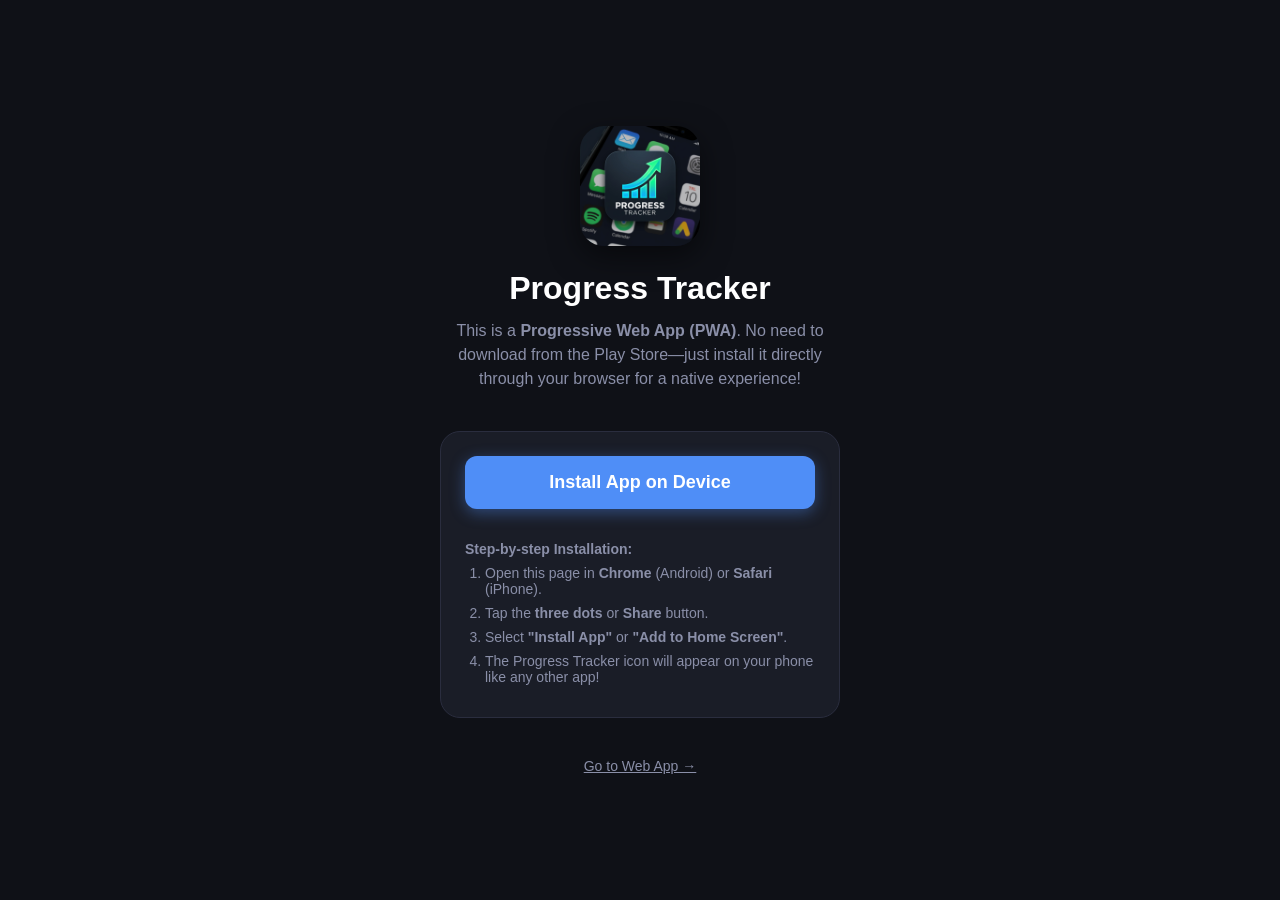
==== install.html @ 75720ce4 "Initial commit" ====
<!DOCTYPE html>
<html lang="en">
<head>
  <meta charset="UTF-8">
  <meta name="viewport" content="width=device-width, initial-scale=1.0">
  <title>Progress Tracker - Official Download</title>
  <link rel="stylesheet" href="css/main.css">
  <style>
    body {
      background: #0F1117;
      color: #fff;
      display: flex;
      flex-direction: column;
      align-items: center;
      justify-content: center;
      min-height: 100vh;
      margin: 0;
      padding: 20px;
      text-align: center;
      overflow-y: auto;
    }
    .hero-logo {
      width: 120px;
      height: 120px;
      border-radius: 24px;
      margin-bottom: 24px;
      box-shadow: 0 10px 30px rgba(0,0,0,0.5);
    }
    .hero-title {
      font-size: 32px;
      font-weight: 800;
      margin-bottom: 12px;
    }
    .hero-tagline {
      font-size: 16px;
      color: #8A8FA8;
      max-width: 400px;
      margin-bottom: 40px;
      line-height: 1.5;
    }
    .dl-card {
      background: #1A1D27;
      border: 1px solid #2A2D3E;
      border-radius: 20px;
      padding: 24px;
      width: 100%;
      max-width: 400px;
      margin-bottom: 20px;
    }
    .btn-dl {
      background: #4F8EF7;
      color: #fff;
      padding: 16px 32px;
      border-radius: 12px;
      font-size: 18px;
      font-weight: 700;
      text-decoration: none;
      display: inline-block;
      width: 100%;
      margin-bottom: 16px;
      box-shadow: 0 4px 15px rgba(79, 142, 247, 0.4);
    }
    .instruction {
      font-size: 14px;
      color: #8A8FA8;
      text-align: left;
      margin-top: 16px;
    }
    .instruction ol {
      padding-left: 20px;
      margin-top: 8px;
    }
    .instruction li {
      margin-bottom: 8px;
    }
    .back-btn {
      color: #8A8FA8;
      font-size: 14px;
      margin-top: 20px;
      text-decoration: underline;
    }
  </style>
</head>
<body class="dark-mode">
  <img src="icons/logo.png" alt="Logo" class="hero-logo">
  <h1 class="hero-title">Progress Tracker</h1>
  <p class="hero-tagline">This is a <strong>Progressive Web App (PWA)</strong>. No need to download from the Play Store—just install it directly through your browser for a native experience!</p>

  <div class="dl-card">
    <button class="btn-dl" id="install-trigger" style="border:none;cursor:pointer">Install App on Device</button>
    <div id="fallback-msg" style="margin-top:12px;font-size:13px;color:var(--accent);display:none">
      If the button above doesn't work, follow the steps below:
    </div>
    <div class="instruction">
      <p><strong>Step-by-step Installation:</strong></p>
      <ol>
        <li>Open this page in <strong>Chrome</strong> (Android) or <strong>Safari</strong> (iPhone).</li>
        <li>Tap the <strong>three dots</strong> or <strong>Share</strong> button.</li>
        <li>Select <strong>"Install App"</strong> or <strong>"Add to Home Screen"</strong>.</li>
        <li>The Progress Tracker icon will appear on your phone like any other app!</li>
      </ol>
    </div>
  </div>

  <a href="index.html" class="back-btn">Go to Web App →</a>

  <script>
    let deferredPrompt;
    const btn = document.getElementById('install-trigger');
    const fallback = document.getElementById('fallback-msg');

    window.addEventListener('beforeinstallprompt', (e) => {
      e.preventDefault();
      deferredPrompt = e;
      btn.innerText = "Install App Now";
      btn.addEventListener('click', async (e) => {
        e.preventDefault();
        deferredPrompt.prompt();
        const { outcome } = await deferredPrompt.userChoice;
        deferredPrompt = null;
      });
    });

    // If prompt doesn't show up in 2 seconds, show fallback
    setTimeout(() => {
      if (!deferredPrompt) {
        fallback.style.display = 'block';
      }
    }, 2000);

    btn.addEventListener('click', () => {
      if (!deferredPrompt) {
        alert("Your browser is not ready for direct installation. Please use the 'Add to Home Screen' option in your browser menu.");
      }
    });
  </script>
</body>
</html>
---- css/main.css ----
/* ===== CSS VARIABLES - MIDNIGHT PREMIUM ===== */
:root {
  --bg: #0F1117;
  --card: #1A1D27;
  --card-alt: #22263A;
  --card-hover: #252940;
  --primary: #4F8EF7;
  --accent: #F5A623;
  --success: #34C97D;
  --danger: #F75A5A;
  --warning: #FF8C42;
  
  --text: #FFFFFF;
  --text-sub: #8A8FA8;
  --text-muted: #4A4F68;
  
  --border: #2A2D3E;
  --border-active: #4F8EF7;
  
  --grid-empty: #1E2233;
  --grid-l1: #1A4A2E;
  --grid-l2: #25703F;
  --grid-l3: #2EA84E;
  --grid-l4: #34C97D;
  
  --cat-core: #5C7CFA;
  --cat-wellness: #37B24D;
  --cat-learning: #7048E8;
  --cat-prod: #F08C00;
  
  --mood-1: #E03131;
  --mood-2: #F08C00;
  --mood-3: #FCC419;
  --mood-4: #37B24D;
  --mood-5: #5C7CFA;
}

/* ===== RESET & BASE ===== */
*, *::before, *::after { box-sizing: border-box; margin: 0; padding: 0; }
html, body {
  height: 100%;
  overflow: hidden;
  font-family: 'Inter', 'Roboto', sans-serif;
  background: var(--bg);
  color: var(--text);
}
button { background: none; border: none; cursor: pointer; font-family: inherit; color: inherit; }
input, textarea { font-family: inherit; }
svg { display: block; }
a { text-decoration: none; color: inherit; }

/* ===== LAYOUT & RESPONSIVE PWA ===== */
#app-wrapper {
  display: flex; justify-content: center; align-items: stretch; height: 100vh;
  background: var(--bg);
}
#app {
  position: relative; width: 100%; max-width: 480px; height: 100vh;
  background: var(--bg); overflow: hidden; display: flex; flex-direction: column;
}

/* Desktop styles */
.desktop-only { display: none; }
@media (min-width: 768px) {
  #app { max-width: 640px; }
}
@media (min-width: 1200px) {
  .desktop-only { display: flex; flex-direction: column; }
  #desktop-sidebar { width: 220px; background: var(--card); border-right: 1px solid var(--border); padding: 20px; }
  #app { max-width: 720px; border-left: 1px solid var(--border); border-right: 1px solid var(--border); }
  #bottom-nav { display: none; }
  #desktop-right-panel { width: 300px; padding: 20px; }
}

/* ===== SCREENS ===== */
.screen {
  position: absolute; inset: 0; bottom: 64px; /* bottom nav height */
  overflow-y: auto; overflow-x: hidden; background: var(--bg);
  transform: translateX(100%); opacity: 0;
  transition: transform 0.25s ease, opacity 0.25s ease;
  pointer-events: none; padding-bottom: 80px; /* space for FAB */
}
@media (min-width: 1200px) { .screen { bottom: 0; } }

.screen.active { transform: translateX(0); opacity: 1; pointer-events: all; }
.push-screen { z-index: 50; bottom: 0; }
.push-screen.active { transform: translateX(0); }

/* ===== TOP BAR ===== */
.top-bar {
  display: flex; align-items: center; justify-content: space-between;
  padding: 0 16px; height: 56px; background: var(--bg);
  position: sticky; top: 0; z-index: 10;
}
.top-bar-title { font-size: 22px; font-weight: 700; color: var(--text); }
.top-bar-title.small { font-size: 16px; }

/* ===== CARDS ===== */
.card {
  background: var(--card); border-radius: 14px;
  border: 1px solid var(--border); padding: 16px;
  margin: 0 16px 10px;
}
.card-hover:active { background: var(--card-hover); }

/* ===== BOTTOM NAV ===== */
#bottom-nav {
  position: absolute; bottom: 0; left: 0; right: 0;
  height: 64px; background: var(--card);
  border-top: 1px solid var(--border);
  display: flex; align-items: stretch; z-index: 20;
}
.nav-tab {
  flex: 1; display: flex; flex-direction: column; align-items: center; justify-content: center; gap: 4px;
  color: var(--text-muted); transition: color 0.2s; position: relative;
}
.nav-tab.active { color: var(--accent); }
.nav-icon { width: 24px; height: 24px; }
.nav-label { font-size: 10px; font-weight: 500; }
.nav-indicator {
  position: absolute; top: 0; width: 32px; height: 2px;
  background: transparent; transition: background 0.2s;
}
.nav-tab.active .nav-indicator { background: var(--accent); }

/* ===== FAB ===== */
#fab {
  position: absolute; right: 16px; bottom: 80px; z-index: 25;
  width: 56px; height: 56px; border-radius: 28px;
  background: var(--primary); color: #fff;
  box-shadow: 0 4px 20px rgba(79, 142, 247, 0.4);
  display: flex; align-items: center; justify-content: center;
  transition: transform 0.2s;
}
@media (min-width: 1200px) { #fab { bottom: 20px; } }
#fab:active { transform: scale(0.93); }
#fab svg { width: 24px; height: 24px; }

/* ===== TYPOGRAPHY ===== */
h1, h2, h3 { color: var(--text); }
.text-sub { font-size: 11px; color: var(--text-sub); }
.text-muted { font-size: 10px; color: var(--text-muted); }
.text-primary { color: var(--primary); }
.text-accent { color: var(--accent); }
.text-success { color: var(--success); }

.card { transition: transform 0.2s cubic-bezier(0.4,0,0.2,1), background 0.2s; }
.card:active { transform: scale(0.98); }

/* ===== HOME SCREEN SPECIFICS ===== */
.mood-buttons { display: flex; gap: 8px; justify-content: center; margin-top: 12px; }
.mood-btn { display: flex; flex-direction: column; align-items: center; gap: 6px; }
.mood-dot { width: 36px; height: 36px; border-radius: 18px; }
.mood-lbl { font-size: 10px; color: var(--text-sub); }

.greeting-text { font-size: 20px; font-weight: 700; color: var(--text); }
.greeting-date { font-size: 13px; color: var(--text-sub); }
.streak-badge { background: var(--accent); color: #fff; padding: 4px 10px; border-radius: 20px; font-size: 11px; font-weight: 600; }

/* Progress Ring */
.ring-card { display: flex; align-items: center; gap: 16px; }
.ring-wrap { position: relative; width: 90px; height: 90px; }
.ring-text { position: absolute; inset: 0; display: flex; align-items: center; justify-content: center; font-size: 26px; font-weight: 700; }
.ring-info { flex: 1; }

/* Habit Cards */
.habit-card {
  display: flex; align-items: center; gap: 14px;
  min-height: 68px; padding: 12px 14px;
}
.habit-cb-wrap {
  width: 44px; height: 44px; display: flex; align-items: center; justify-content: center; cursor: pointer;
}
.habit-cb {
  width: 24px; height: 24px; border-radius: 6px;
  border: 2px solid var(--border); display: flex; align-items: center; justify-content: center;
  transition: all 0.18s ease-out; background: transparent;
}
.habit-cb.checked { background: var(--success); border-color: var(--success); transform: scale(1); }
.habit-cb svg { width: 14px; height: 14px; stroke: #fff; stroke-width: 3; display: none; }
.habit-cb.checked svg { display: block; }
.habit-card.completed { border-left: 3px solid var(--success); }

/* MORE MENU */
.more-menu { padding: 16px; display: flex; flex-direction: column; gap: 12px; }
.more-menu-btn {
  display: flex; align-items: center; justify-content: space-between;
  background: var(--card); border: 1px solid var(--border);
  padding: 18px 20px; border-radius: 14px;
  font-size: 16px; font-weight: 600; color: var(--text);
  transition: all 0.2s ease; box-shadow: 0 4px 6px rgba(0,0,0,0.1);
}
.more-menu-btn:active { transform: scale(0.98); background: var(--card-hover); }

/* BOTTOM SHEET */
.sheet-overlay { position: absolute; inset: 0; background: rgba(0,0,0,0.6); z-index: 40; opacity: 0; transition: opacity 0.26s; pointer-events: none; }
.sheet-overlay.visible { opacity: 1; pointer-events: all; }
.bottom-sheet {
  position: absolute; bottom: 0; left: 0; right: 0; z-index: 41;
  background: var(--card); border-radius: 20px 20px 0 0;
  height: 88%; transform: translateY(100%);
  transition: transform 0.26s cubic-bezier(0.4,0,0.2,1);
  display: flex; flex-direction: column;
}
.bottom-sheet.open { transform: translateY(0); }
.sheet-handle { width: 40px; height: 4px; background: var(--border); border-radius: 2px; margin: 12px auto 0; }
.sheet-header { padding: 16px; text-align: center; position: relative; }
.sheet-close { position: absolute; right: 16px; top: 16px; font-size: 24px; color: var(--text-sub); }

/* Forms */
.form-group { padding: 16px; border-bottom: 1px solid var(--border); }
.form-label { font-size: 12px; font-weight: 500; color: var(--text-sub); margin-bottom: 8px; display: block; }
.form-input {
  width: 100%; height: 50px; border-radius: 10px;
  border: 1.5px solid var(--border); padding: 0 14px;
  font-size: 14px; color: var(--text); background: var(--bg);
  outline: none; transition: border-color 0.15s;
}
.form-input:focus { border-color: var(--border-active); }
.btn-primary {
  width: calc(100% - 32px); height: 50px; margin: 16px; border-radius: 10px;
  background: var(--primary); color: #fff; font-size: 14px; font-weight: 600;
}
.btn-primary:disabled { background: var(--border); color: var(--text-muted); }

/* Celebration */
#celebration-overlay { position: absolute; inset: 0; background: rgba(0,0,0,0.6); z-index: 70; display: flex; align-items: flex-end; justify-content: center; padding-bottom: 80px; }
.celeb-card {
  background: var(--card); border-radius: 20px; border: 1px solid var(--border);
  padding: 32px; width: calc(100% - 32px); text-align: center;
  transform: translateY(100%); transition: transform 0.4s ease-out;
}
.celeb-card.visible { transform: translateY(0); }
#confetti-canvas { position: absolute; inset: 0; pointer-events: none; z-index: 80; }

/* Custom utilities */
.hidden { display: none !important; }
.row { display: flex; align-items: center; }
.space-between { justify-content: space-between; }
.gap-8 { gap: 8px; }

/* ===== ANIMATIONS & EFFECTS ===== */
@keyframes skeleton-loading {
  0% { background-color: #1A1D27; }
  50% { background-color: #252936; }
  100% { background-color: #1A1D27; }
}

.skeleton {
  animation: skeleton-loading 1.2s infinite ease-in-out;
  border-radius: 8px;
  color: transparent !important;
  user-select: none;
}

/* Tight Mobile Optimization */
.card {
  margin: 0 12px 10px;
  padding: 14px;
}

/* Graph Zoom Effect */
.graph-zoom {
  transition: transform 0.3s cubic-bezier(0.34, 1.56, 0.64, 1);
  transform-origin: center;
  cursor: pointer;
}

.graph-zoom:active {
  transform: scale(1.08);
  z-index: 10;
}

/* LIGHT MODE */
body.light-mode {
  --bg: #F5F7FA;
  --card: #FFFFFF;
  --card-hover: #F0F2F5;
  --card-alt: #E4E7EB;
  --text: #111827;
  --text-sub: #6B7280;
  --border: #E5E7EB;
  --text-muted: #9CA3AF;
  --grid-empty: #EBEDF0;
}

.install-corner-btn { position: absolute; top: 16px; right: 16px; background: var(--success); color: #fff; padding: 8px 16px; border-radius: 20px; font-weight: 700; font-size: 12px; box-shadow: 0 4px 12px rgba(52, 201, 125, 0.4); z-index: 100; display: flex; align-items: center; gap: 6px; text-decoration: none; cursor: pointer; }
.install-corner-btn svg { width: 14px; height: 14px; stroke: #fff; }

/* ===== SNACKBAR ===== */
#snackbar {
  position: absolute; bottom: 80px; left: 50%; transform: translateX(-50%);
  background: #333; color: #fff; padding: 10px 20px;
  border-radius: 20px; font-size: 13px; font-weight: 500;
  z-index: 200; opacity: 0; transition: opacity 0.2s;
  white-space: nowrap; pointer-events: none;
}
#snackbar.show { opacity: 1; }

/* ===== DIALOGS ===== */
.dialog-overlay {
  position: absolute; inset: 0; background: rgba(0,0,0,0.7);
  z-index: 60; display: flex; align-items: center; justify-content: center;
  padding: 24px;
}
.dialog-card {
  background: var(--card); border-radius: 20px; border: 1px solid var(--border);
  padding: 24px; width: 100%; max-width: 340px;
}
.dialog-title { font-size: 16px; font-weight: 700; color: var(--text); margin-bottom: 16px; text-align: center; }

/* ===== INSTALL BANNER ===== */
.install-banner {
  position: absolute; bottom: 70px; left: 12px; right: 12px;
  background: var(--card); border: 1px solid var(--border);
  border-radius: 14px; padding: 12px 16px;
  display: flex; align-items: center; gap: 10px;
  z-index: 30; font-size: 13px; color: var(--text-sub);
}
.install-banner span { flex: 1; }
#install-btn {
  background: var(--primary); color: #fff;
  padding: 6px 14px; border-radius: 8px;
  font-size: 12px; font-weight: 600;
}
#install-dismiss { color: var(--text-muted); font-size: 18px; padding: 0 4px; }

/* ===== HABIT COMPLETE RING ANIMATION ===== */
.ring-fill { transition: stroke-dasharray 0.6s ease-in-out; }

/* ===== TEXTAREA & FORM EXTRAS ===== */
textarea.form-input { height: auto; resize: none; padding: 12px 14px; line-height: 1.5; }

/* ===== CATEGORY CHIP ACTIVE ===== */
.cat-chip.active { background: var(--primary) !important; color: #fff !important; border-color: var(--primary) !important; }

/* ===== DESKTOP SIDEBAR ===== */
@media (min-width: 1200px) {
  .sidebar-logo { display: flex; align-items: center; gap: 10px; margin-bottom: 24px; padding: 8px 0; }
  .avatar-circle { width: 32px; height: 32px; border-radius: 16px; background: var(--primary); display: flex; align-items: center; justify-content: center; font-size: 12px; font-weight: 700; color: #fff; }
  .sidebar-title { font-size: 15px; font-weight: 700; }
  .sidebar-nav { display: flex; flex-direction: column; gap: 4px; }
}

/* ===== BOTTOM SHEETS ===== */
.sheet-overlay {
  position: absolute; inset: 0; background: rgba(0,0,0,0.6);
  z-index: 70; opacity: 0; pointer-events: none; transition: opacity 0.3s;
}
.sheet-overlay.visible { opacity: 1; pointer-events: all; }

.bottom-sheet {
  position: absolute; left: 0; right: 0; bottom: 0;
  background: var(--card); border-radius: 20px 20px 0 0;
  z-index: 80; transform: translateY(100%);
  transition: transform 0.3s cubic-bezier(0.4, 0, 0.2, 1);
  display: flex; flex-direction: column; max-height: 90vh;
}
.bottom-sheet.open { transform: translateY(0); }

.sheet-handle {
  width: 36px; height: 4px; background: var(--border);
  border-radius: 2px; margin: 12px auto 8px; flex-shrink: 0;
}
.sheet-header { padding: 0 20px 12px; position: relative; }
.sheet-close {
  position: absolute; top: -4px; right: 16px; font-size: 28px;
  color: var(--text-muted); cursor: pointer;
}

.hidden { display: none !important; }

/* ===== CELEBRATION OVERLAY ===== */
#celebration-overlay {
  position: absolute; inset: 0; background: rgba(0,0,0,0.8);
  z-index: 100; display: flex; align-items: center; justify-content: center;
  backdrop-filter: blur(8px); padding: 24px;
}
.celeb-card {
  background: var(--card); border: 1px solid var(--border);
  border-radius: 24px; padding: 40px 24px; width: 100%; max-width: 320px;
  text-align: center; transform: scale(0.9); opacity: 0;
  transition: transform 0.4s cubic-bezier(0.34, 1.56, 0.64, 1), opacity 0.4s;
}
.celeb-card.visible { transform: scale(1); opacity: 1; }
.check-circle {
  width: 64px; height: 64px; border-radius: 32px; background: var(--success);
  margin: 0 auto 20px; display: flex; align-items: center; justify-content: center; color: #fff;
}
.celebration-title { font-size: 24px; font-weight: 800; margin-bottom: 8px; }
.celebration-msg { font-size: 15px; color: var(--text-sub); line-height: 1.5; margin-bottom: 20px; }
.celebration-city { font-size: 13px; font-weight: 600; color: var(--accent); margin-bottom: 8px; }
.celebration-hint { font-size: 11px; color: var(--text-muted); text-transform: uppercase; letter-spacing: 1px; }

#confetti-canvas {
  position: absolute; inset: 0; pointer-events: none; z-index: 101;
}

/* ===== MORE MENU ===== */
.more-menu { padding: 16px; display: flex; flex-direction: column; gap: 8px; }
.more-menu-btn {
  display: flex; align-items: center; justify-content: space-between;
  padding: 16px 20px; background: var(--card); border: 1px solid var(--border);
  border-radius: 16px; font-size: 15px; font-weight: 600; color: var(--text);
  transition: transform 0.2s, background 0.2s;
}
.more-menu-btn:active { transform: scale(0.98); background: var(--card-hover); }
.more-menu-btn span:last-child { color: var(--text-sub); font-size: 18px; }
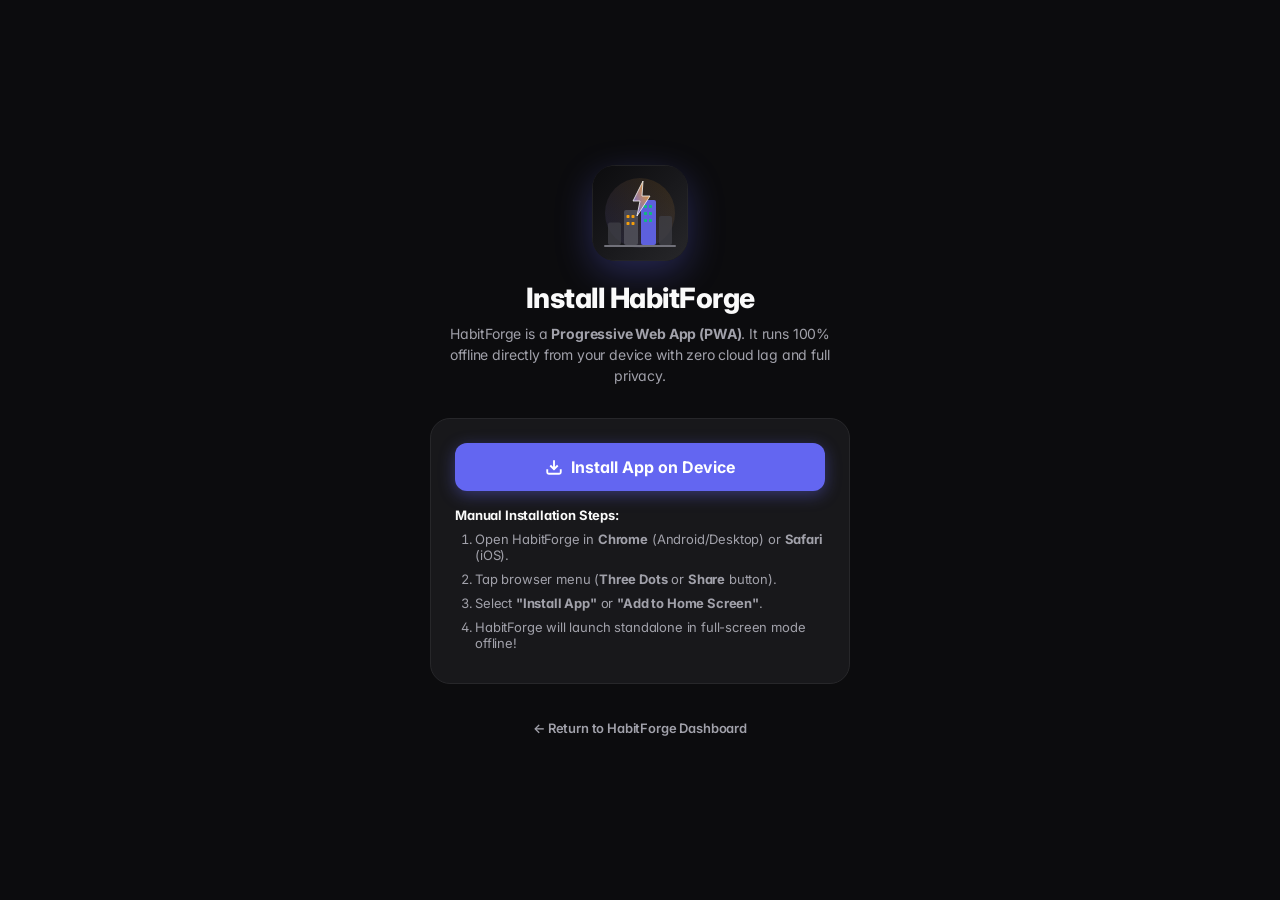
==== commit 6131c2d1: "Update HabitForge PWA Replace the previous progress tracker implementation with the current HabitFor" ====
--- a/install.html
+++ b/install.html
@@ -3,67 +3,74 @@
 <head>
   <meta charset="UTF-8">
   <meta name="viewport" content="width=device-width, initial-scale=1.0">
-  <title>Progress Tracker - Official Download</title>
+  <title>Install HabitForge — Offline PWA</title>
+  <link rel="icon" type="image/svg+xml" href="icons/icon.svg">
   <link rel="stylesheet" href="css/main.css">
   <style>
     body {
-      background: #0F1117;
-      color: #fff;
+      background: #0C0C0E;
+      color: #FAFAFA;
       display: flex;
       flex-direction: column;
       align-items: center;
       justify-content: center;
       min-height: 100vh;
       margin: 0;
-      padding: 20px;
+      padding: 24px;
       text-align: center;
       overflow-y: auto;
     }
     .hero-logo {
-      width: 120px;
-      height: 120px;
+      width: 96px;
+      height: 96px;
       border-radius: 24px;
-      margin-bottom: 24px;
-      box-shadow: 0 10px 30px rgba(0,0,0,0.5);
+      margin-bottom: 20px;
+      box-shadow: 0 12px 36px rgba(99, 102, 241, 0.3);
     }
     .hero-title {
-      font-size: 32px;
+      font-size: 28px;
       font-weight: 800;
-      margin-bottom: 12px;
+      margin-bottom: 8px;
+      letter-spacing: -0.5px;
     }
     .hero-tagline {
-      font-size: 16px;
-      color: #8A8FA8;
-      max-width: 400px;
-      margin-bottom: 40px;
+      font-size: 14px;
+      color: #A1A1AA;
+      max-width: 420px;
+      margin-bottom: 32px;
       line-height: 1.5;
     }
     .dl-card {
-      background: #1A1D27;
-      border: 1px solid #2A2D3E;
+      background: #18181B;
+      border: 1px solid #27272A;
       border-radius: 20px;
       padding: 24px;
       width: 100%;
-      max-width: 400px;
+      max-width: 420px;
       margin-bottom: 20px;
+      text-align: left;
     }
     .btn-dl {
-      background: #4F8EF7;
-      color: #fff;
-      padding: 16px 32px;
+      background: #6366F1;
+      color: #FFFFFF;
+      padding: 14px 24px;
       border-radius: 12px;
-      font-size: 18px;
+      font-size: 16px;
       font-weight: 700;
       text-decoration: none;
-      display: inline-block;
+      display: flex;
+      align-items: center;
+      justify-content: center;
+      gap: 8px;
       width: 100%;
       margin-bottom: 16px;
-      box-shadow: 0 4px 15px rgba(79, 142, 247, 0.4);
+      box-shadow: 0 4px 16px rgba(99, 102, 241, 0.4);
+      border: none;
+      cursor: pointer;
     }
     .instruction {
-      font-size: 14px;
-      color: #8A8FA8;
-      text-align: left;
+      font-size: 13px;
+      color: #A1A1AA;
       margin-top: 16px;
     }
     .instruction ol {
@@ -74,35 +81,47 @@
       margin-bottom: 8px;
     }
     .back-btn {
-      color: #8A8FA8;
-      font-size: 14px;
-      margin-top: 20px;
-      text-decoration: underline;
+      color: #A1A1AA;
+      font-size: 13px;
+      margin-top: 16px;
+      text-decoration: none;
+      font-weight: 600;
+      transition: color 0.15s;
+    }
+    .back-btn:hover {
+      color: #FAFAFA;
     }
   </style>
 </head>
-<body class="dark-mode">
-  <img src="icons/logo.png" alt="Logo" class="hero-logo">
-  <h1 class="hero-title">Progress Tracker</h1>
-  <p class="hero-tagline">This is a <strong>Progressive Web App (PWA)</strong>. No need to download from the Play Store—just install it directly through your browser for a native experience!</p>
+<body>
+  <img src="icons/icon.svg" alt="HabitForge Logo" class="hero-logo">
+  <h1 class="hero-title">Install HabitForge</h1>
+  <p class="hero-tagline">
+    HabitForge is a <strong>Progressive Web App (PWA)</strong>. It runs 100% offline directly from your device with zero cloud lag and full privacy.
+  </p>
 
   <div class="dl-card">
-    <button class="btn-dl" id="install-trigger" style="border:none;cursor:pointer">Install App on Device</button>
-    <div id="fallback-msg" style="margin-top:12px;font-size:13px;color:var(--accent);display:none">
-      If the button above doesn't work, follow the steps below:
+    <button class="btn-dl" id="install-trigger">
+      <svg width="18" height="18" viewBox="0 0 24 24" fill="none" stroke="currentColor" stroke-width="2.5"><path d="M21 15v4a2 2 0 0 1-2 2H5a2 2 0 0 1-2-2v-4"/><polyline points="7 10 12 15 17 10"/><line x1="12" y1="15" x2="12" y2="3"/></svg>
+      Install App on Device
+    </button>
+    
+    <div id="fallback-msg" style="font-size:12px; color:#F59E0B; margin-bottom:12px; display:none;">
+      ℹ️ Browser prompt standby. If the button does not trigger automatically, install via browser menu:
     </div>
+
     <div class="instruction">
-      <p><strong>Step-by-step Installation:</strong></p>
+      <p style="font-weight:700; color:#FAFAFA; margin-bottom:8px;">Manual Installation Steps:</p>
       <ol>
-        <li>Open this page in <strong>Chrome</strong> (Android) or <strong>Safari</strong> (iPhone).</li>
-        <li>Tap the <strong>three dots</strong> or <strong>Share</strong> button.</li>
+        <li>Open HabitForge in <strong>Chrome</strong> (Android/Desktop) or <strong>Safari</strong> (iOS).</li>
+        <li>Tap browser menu (<strong>Three Dots</strong> or <strong>Share</strong> button).</li>
         <li>Select <strong>"Install App"</strong> or <strong>"Add to Home Screen"</strong>.</li>
-        <li>The Progress Tracker icon will appear on your phone like any other app!</li>
+        <li>HabitForge will launch standalone in full-screen mode offline!</li>
       </ol>
     </div>
   </div>
 
-  <a href="index.html" class="back-btn">Go to Web App →</a>
+  <a href="index.html" class="back-btn">&larr; Return to HabitForge Dashboard</a>
 
   <script>
     let deferredPrompt;
@@ -112,27 +131,29 @@
     window.addEventListener('beforeinstallprompt', (e) => {
       e.preventDefault();
       deferredPrompt = e;
-      btn.innerText = "Install App Now";
-      btn.addEventListener('click', async (e) => {
-        e.preventDefault();
+      btn.innerText = "Install HabitForge Now";
+    });
+
+    btn.addEventListener('click', async () => {
+      if (deferredPrompt) {
         deferredPrompt.prompt();
         const { outcome } = await deferredPrompt.userChoice;
+        if (outcome === 'accepted') {
+          localStorage.setItem('pt_installed', '1');
+          window.location.href = 'index.html';
+        }
         deferredPrompt = null;
-      });
+      } else {
+        fallback.style.display = 'block';
+        alert("To install: Use your browser menu ('Add to Home Screen' or 'Install App').");
+      }
     });
 
-    // If prompt doesn't show up in 2 seconds, show fallback
     setTimeout(() => {
-      if (!deferredPrompt) {
+      if (!deferredPrompt && fallback) {
         fallback.style.display = 'block';
       }
-    }, 2000);
-
-    btn.addEventListener('click', () => {
-      if (!deferredPrompt) {
-        alert("Your browser is not ready for direct installation. Please use the 'Add to Home Screen' option in your browser menu.");
-      }
-    });
+    }, 1500);
   </script>
 </body>
 </html>
--- a/css/main.css
+++ b/css/main.css
@@ -1,412 +1,736 @@
-/* ===== CSS VARIABLES - MIDNIGHT PREMIUM ===== */
+/* ==============================================================================
+   HabitForge — Design System & Visual Theme
+   Direction: Premium, Classic, Modern, Professional, Clean, Timeless
+   ============================================================================== */
+
+@import url('https://fonts.googleapis.com/css2?family=Inter:wght@400;500;600;700&display=swap');
+
 :root {
-  --bg: #0F1117;
-  --card: #1A1D27;
-  --card-alt: #22263A;
-  --card-hover: #252940;
-  --primary: #4F8EF7;
-  --accent: #F5A623;
-  --success: #34C97D;
-  --danger: #F75A5A;
-  --warning: #FF8C42;
+  /* Surface & Base Palette (Warm Obsidian / Architectural Slate) */
+  --bg: #111215;
+  --card: #18191D;
+  --card-alt: #1F2025;
+  --card-pressed: #26272E;
+  --card-hover: #212228;
   
-  --text: #FFFFFF;
-  --text-sub: #8A8FA8;
-  --text-muted: #4A4F68;
+  /* Borders & Dividers */
+  --border: #2A2B32;
+  --border-subtle: #222329;
+  --border-focus: #4A4D57;
   
-  --border: #2A2D3E;
-  --border-active: #4F8EF7;
+  /* Typography */
+  --text-primary: #F0F0F2;
+  --text-secondary: #8E9099;
+  --text-muted: #5E606A;
   
-  --grid-empty: #1E2233;
-  --grid-l1: #1A4A2E;
-  --grid-l2: #25703F;
-  --grid-l3: #2EA84E;
-  --grid-l4: #34C97D;
+  /* Tasteful Primary Accent: Refined Amber Bronze / Classic Ochre */
+  --primary: #D9822B;
+  --primary-hover: #C57220;
+  --primary-subtle: rgba(217, 130, 43, 0.12);
+  --primary-border: rgba(217, 130, 43, 0.28);
   
-  --cat-core: #5C7CFA;
-  --cat-wellness: #37B24D;
-  --cat-learning: #7048E8;
-  --cat-prod: #F08C00;
+  /* Functional Accents (Subdued, Natural) */
+  --success: #22C55E;
+  --success-subtle: rgba(34, 197, 94, 0.12);
+  --danger: #EF4444;
+  --danger-subtle: rgba(239, 68, 68, 0.12);
+  --warning: #F59E0B;
   
-  --mood-1: #E03131;
-  --mood-2: #F08C00;
-  --mood-3: #FCC419;
-  --mood-4: #37B24D;
-  --mood-5: #5C7CFA;
-}
-
-/* ===== RESET & BASE ===== */
-*, *::before, *::after { box-sizing: border-box; margin: 0; padding: 0; }
-html, body {
-  height: 100%;
+  /* Categorical Indicators (Subdued, Muted) */
+  --cat-core: #D9822B;
+  --cat-wellness: #10B981;
+  --cat-learning: #64748B;
+  --cat-prod: #3B82F6;
+
+  /* Shadows (Subtle, Crisp, Non-Glowing) */
+  --shadow-sm: 0 1px 2px rgba(0, 0, 0, 0.2);
+  --shadow-md: 0 4px 12px rgba(0, 0, 0, 0.25);
+  --shadow-lg: 0 12px 28px rgba(0, 0, 0, 0.35);
+
+  /* Disciplined Radii */
+  --radius-sm: 6px;
+  --radius-md: 8px;
+  --radius-lg: 12px;
+  --radius-xl: 14px;
+}
+
+* {
+  box-sizing: border-box;
+  margin: 0; padding: 0;
+  -webkit-tap-highlight-color: transparent;
+  user-select: none;
+}
+
+body {
+  background: var(--bg);
+  color: var(--text-primary);
+  font-family: 'Inter', -apple-system, BlinkMacSystemFont, 'Segoe UI', Roboto, sans-serif;
   overflow: hidden;
-  font-family: 'Inter', 'Roboto', sans-serif;
+  height: 100vh;
+  width: 100vw;
+  font-feature-settings: 'cv02', 'cv03', 'cv04', 'cv11';
+  letter-spacing: -0.01em;
+}
+
+/* Minimal Scrollbars */
+::-webkit-scrollbar {
+  width: 4px;
+  height: 4px;
+}
+::-webkit-scrollbar-track {
+  background: transparent;
+}
+::-webkit-scrollbar-thumb {
+  background: var(--border);
+  border-radius: 2px;
+}
+::-webkit-scrollbar-thumb:hover {
+  background: var(--text-muted);
+}
+
+button {
+  background: none;
+  border: none;
+  color: inherit;
+  font: inherit;
+  cursor: pointer;
+  outline: none;
+}
+
+input, textarea {
+  user-select: auto;
+  font-family: inherit;
+}
+
+#app-wrapper {
+  display: flex;
+  height: 100vh;
+  width: 100%;
+  justify-content: center;
   background: var(--bg);
-  color: var(--text);
-}
-button { background: none; border: none; cursor: pointer; font-family: inherit; color: inherit; }
-input, textarea { font-family: inherit; }
-svg { display: block; }
-a { text-decoration: none; color: inherit; }
-
-/* ===== LAYOUT & RESPONSIVE PWA ===== */
-#app-wrapper {
-  display: flex; justify-content: center; align-items: stretch; height: 100vh;
+}
+
+#app {
+  width: 100%;
+  max-width: 480px;
+  height: 100vh;
+  position: relative;
+  display: flex;
+  flex-direction: column;
+  overflow: hidden;
   background: var(--bg);
 }
-#app {
-  position: relative; width: 100%; max-width: 480px; height: 100vh;
-  background: var(--bg); overflow: hidden; display: flex; flex-direction: column;
-}
-
-/* Desktop styles */
-.desktop-only { display: none; }
+
+.desktop-only {
+  display: none;
+}
+
 @media (min-width: 768px) {
-  #app { max-width: 640px; }
-}
+  #app {
+    max-width: 640px;
+    border-left: 1px solid var(--border-subtle);
+    border-right: 1px solid var(--border-subtle);
+  }
+}
+
 @media (min-width: 1200px) {
-  .desktop-only { display: flex; flex-direction: column; }
-  #desktop-sidebar { width: 220px; background: var(--card); border-right: 1px solid var(--border); padding: 20px; }
-  #app { max-width: 720px; border-left: 1px solid var(--border); border-right: 1px solid var(--border); }
-  #bottom-nav { display: none; }
-  #desktop-right-panel { width: 300px; padding: 20px; }
-}
-
-/* ===== SCREENS ===== */
+  .desktop-only {
+    display: flex;
+    flex-direction: column;
+  }
+  #app-wrapper {
+    justify-content: center;
+  }
+  
+  #desktop-sidebar {
+    width: 260px;
+    height: 100vh;
+    background: var(--card);
+    border-right: 1px solid var(--border);
+    padding: 24px 16px;
+    overflow-y: auto;
+  }
+  
+  #desktop-right-panel {
+    width: 320px;
+    height: 100vh;
+    background: var(--card);
+    border-left: 1px solid var(--border);
+  }
+
+  #app {
+    max-width: 640px;
+    flex: 1;
+    border-left: none;
+    border-right: none;
+  }
+  
+  #bottom-nav { display: none !important; }
+  #fab { display: none !important; }
+}
+
+/* Sidebar Branding & Navigation */
+.sidebar-logo {
+  display: flex;
+  align-items: center;
+  gap: 12px;
+  margin-bottom: 32px;
+  padding: 0 6px;
+}
+
+.avatar-circle {
+  width: 32px;
+  height: 32px;
+  border-radius: var(--radius-md);
+  background: var(--card-alt);
+  border: 1px solid var(--border);
+  color: var(--text-primary);
+  display: flex;
+  align-items: center;
+  justify-content: center;
+  font-size: 14px;
+  font-weight: 700;
+  flex-shrink: 0;
+}
+
+.sidebar-title {
+  font-size: 16px;
+  font-weight: 700;
+  letter-spacing: -0.02em;
+  color: var(--text-primary);
+}
+
+.sidebar-link {
+  display: flex;
+  align-items: center;
+  gap: 12px;
+  padding: 10px 12px;
+  border-radius: var(--radius-md);
+  color: var(--text-secondary);
+  font-size: 13px;
+  font-weight: 500;
+  transition: all 0.12s ease;
+  text-align: left;
+  width: 100%;
+}
+
+.sidebar-link:hover {
+  background: var(--card-alt);
+  color: var(--text-primary);
+}
+
+.sidebar-link.active {
+  background: var(--card-alt);
+  color: var(--text-primary);
+  font-weight: 600;
+  border: 1px solid var(--border);
+}
+
+.sidebar-link svg {
+  flex-shrink: 0;
+  opacity: 0.7;
+}
+.sidebar-link.active svg {
+  opacity: 1;
+  stroke: var(--primary);
+}
+
+/* Screens & Views */
 .screen {
-  position: absolute; inset: 0; bottom: 64px; /* bottom nav height */
-  overflow-y: auto; overflow-x: hidden; background: var(--bg);
-  transform: translateX(100%); opacity: 0;
-  transition: transform 0.25s ease, opacity 0.25s ease;
-  pointer-events: none; padding-bottom: 80px; /* space for FAB */
-}
-@media (min-width: 1200px) { .screen { bottom: 0; } }
-
-.screen.active { transform: translateX(0); opacity: 1; pointer-events: all; }
-.push-screen { z-index: 50; bottom: 0; }
-.push-screen.active { transform: translateX(0); }
-
-/* ===== TOP BAR ===== */
+  position: absolute;
+  inset: 0;
+  bottom: 64px;
+  overflow-y: auto;
+  overflow-x: hidden;
+  transform: translateX(100%);
+  opacity: 0;
+  pointer-events: none;
+  transition: transform 0.2s cubic-bezier(0.2, 0, 0, 1), opacity 0.2s ease;
+  padding-bottom: 72px;
+}
+
+@media (min-width: 1200px) {
+  .screen {
+    bottom: 0;
+    padding-bottom: 40px;
+  }
+}
+
+.screen.active {
+  transform: translateX(0);
+  opacity: 1;
+  pointer-events: auto;
+}
+
+.push-screen {
+  bottom: 0;
+  z-index: 50;
+  background: var(--bg);
+}
+
+/* Top Bars */
 .top-bar {
-  display: flex; align-items: center; justify-content: space-between;
-  padding: 0 16px; height: 56px; background: var(--bg);
-  position: sticky; top: 0; z-index: 10;
-}
-.top-bar-title { font-size: 22px; font-weight: 700; color: var(--text); }
-.top-bar-title.small { font-size: 16px; }
-
-/* ===== CARDS ===== */
+  height: 54px;
+  display: flex;
+  align-items: center;
+  justify-content: space-between;
+  padding: 0 16px;
+  position: sticky;
+  top: 0;
+  background: var(--bg);
+  z-index: 10;
+  border-bottom: 1px solid var(--border-subtle);
+}
+
+.top-bar-title {
+  font-size: 16px;
+  font-weight: 700;
+  letter-spacing: -0.02em;
+  color: var(--text-primary);
+}
+
+/* Mobile Bottom Navigation */
+#bottom-nav {
+  position: absolute;
+  bottom: 0;
+  left: 0;
+  right: 0;
+  height: 60px;
+  background: var(--card);
+  border-top: 1px solid var(--border);
+  display: flex;
+  z-index: 20;
+}
+
+.nav-tab {
+  flex: 1;
+  display: flex;
+  flex-direction: column;
+  align-items: center;
+  justify-content: center;
+  gap: 3px;
+  color: var(--text-muted);
+  position: relative;
+  transition: color 0.12s ease;
+}
+
+.nav-tab svg {
+  width: 20px;
+  height: 20px;
+}
+
+.nav-label {
+  font-size: 10px;
+  font-weight: 600;
+  letter-spacing: -0.01em;
+}
+
+.nav-tab.active {
+  color: var(--text-primary);
+}
+
+.nav-indicator {
+  position: absolute;
+  top: 0;
+  width: 24px;
+  height: 2px;
+  border-radius: 0 0 1px 1px;
+  transition: background 0.15s ease;
+}
+
+/* Floating Action Button (Clean, Understated) */
+#fab {
+  position: absolute;
+  bottom: 74px;
+  right: 16px;
+  width: 48px;
+  height: 48px;
+  border-radius: var(--radius-md);
+  background: var(--text-primary);
+  color: var(--bg);
+  box-shadow: var(--shadow-md);
+  display: flex;
+  align-items: center;
+  justify-content: center;
+  z-index: 25;
+  transition: transform 0.1s ease, background 0.12s ease;
+}
+
+#fab:active {
+  transform: scale(0.94);
+}
+
+#fab svg {
+  width: 20px;
+  height: 20px;
+}
+
+/* Habit Card (Clean, Tactile, No Neon) */
+.habit-card {
+  background: var(--card);
+  border-radius: var(--radius-md);
+  border: 1px solid var(--border);
+  padding: 12px 14px;
+  margin: 0 16px 8px;
+  display: flex;
+  align-items: center;
+  gap: 12px;
+  min-height: 60px;
+  transition: background 0.12s ease, border-color 0.12s ease;
+  box-shadow: var(--shadow-sm);
+}
+
+.habit-card:hover {
+  background: var(--card-hover);
+  border-color: var(--border-focus);
+}
+
+.habit-card:active {
+  background: var(--card-pressed);
+}
+
+.habit-card.completed {
+  opacity: 0.6;
+}
+
+.habit-cb {
+  width: 20px;
+  height: 20px;
+  border-radius: 4px;
+  border: 1.5px solid var(--text-muted);
+  display: flex;
+  align-items: center;
+  justify-content: center;
+  transition: all 0.15s ease;
+  cursor: pointer;
+  flex-shrink: 0;
+  background: transparent;
+}
+
+.habit-cb:hover {
+  border-color: var(--text-secondary);
+}
+
+.habit-cb svg {
+  width: 12px;
+  height: 12px;
+  stroke: var(--bg);
+  stroke-width: 3;
+  display: none;
+}
+
+.habit-card.completed .habit-cb {
+  background: var(--text-primary);
+  border-color: var(--text-primary);
+}
+
+.habit-card.completed .habit-cb svg {
+  display: block;
+}
+
+.habit-content {
+  flex: 1;
+  min-width: 0;
+}
+
+.habit-name {
+  font-size: 14px;
+  font-weight: 600;
+  color: var(--text-primary);
+  white-space: nowrap;
+  overflow: hidden;
+  text-overflow: ellipsis;
+  letter-spacing: -0.01em;
+}
+
+.habit-sub {
+  font-size: 11px;
+  color: var(--text-secondary);
+  margin-top: 2px;
+  display: flex;
+  align-items: center;
+  gap: 8px;
+}
+
+.hidden {
+  display: none !important;
+}
+
+/* Modals & Overlays */
+.dialog-overlay {
+  position: absolute;
+  inset: 0;
+  background: rgba(0, 0, 0, 0.7);
+  backdrop-filter: blur(2px);
+  z-index: 60;
+  display: flex;
+  align-items: center;
+  justify-content: center;
+  padding: 20px;
+}
+
+.dialog-card {
+  background: var(--card);
+  border-radius: var(--radius-lg);
+  border: 1px solid var(--border);
+  padding: 24px;
+  width: 100%;
+  max-width: 360px;
+  box-shadow: var(--shadow-lg);
+}
+
+.sheet-overlay {
+  position: absolute;
+  inset: 0;
+  background: rgba(0, 0, 0, 0.65);
+  backdrop-filter: blur(2px);
+  z-index: 40;
+  opacity: 0;
+  transition: opacity 0.2s ease;
+  pointer-events: none;
+}
+
+.sheet-overlay.visible {
+  opacity: 1;
+  pointer-events: auto;
+}
+
+.bottom-sheet {
+  position: absolute;
+  bottom: 0;
+  left: 0;
+  right: 0;
+  z-index: 41;
+  background: var(--card);
+  border-radius: var(--radius-lg) var(--radius-lg) 0 0;
+  height: 84%;
+  max-height: 640px;
+  transform: translateY(100%);
+  transition: transform 0.22s cubic-bezier(0.2, 0, 0, 1);
+  display: flex;
+  flex-direction: column;
+  border-top: 1px solid var(--border);
+  box-shadow: var(--shadow-lg);
+}
+
+.bottom-sheet.open {
+  transform: translateY(0);
+}
+
+.sheet-handle {
+  width: 32px;
+  height: 3px;
+  background: var(--border);
+  border-radius: 2px;
+  margin: 10px auto 0;
+  flex-shrink: 0;
+}
+
+.sheet-header {
+  display: flex;
+  justify-content: space-between;
+  align-items: center;
+  padding: 14px 20px;
+  border-bottom: 1px solid var(--border-subtle);
+  margin-bottom: 14px;
+}
+
+.sheet-close {
+  font-size: 20px;
+  color: var(--text-secondary);
+  line-height: 1;
+  padding: 4px;
+}
+
+.sheet-close:hover {
+  color: var(--text-primary);
+}
+
+/* Toast / Snackbar */
+.snackbar {
+  position: absolute;
+  bottom: 80px;
+  left: 50%;
+  transform: translateX(-50%);
+  background: var(--card-alt);
+  color: var(--text-primary);
+  border: 1px solid var(--border);
+  padding: 9px 18px;
+  border-radius: var(--radius-md);
+  font-size: 13px;
+  font-weight: 600;
+  z-index: 100;
+  opacity: 0;
+  transition: opacity 0.15s ease;
+  pointer-events: none;
+  box-shadow: var(--shadow-md);
+  white-space: nowrap;
+}
+
+.snackbar.show {
+  opacity: 1;
+}
+
+/* More Menu Items */
+.more-menu {
+  padding: 16px;
+  display: flex;
+  flex-direction: column;
+  gap: 8px;
+}
+
+.more-menu-btn {
+  background: var(--card);
+  border: 1px solid var(--border);
+  padding: 14px 16px;
+  border-radius: var(--radius-md);
+  display: flex;
+  justify-content: space-between;
+  align-items: center;
+  font-size: 14px;
+  font-weight: 600;
+  color: var(--text-primary);
+  transition: all 0.12s ease;
+}
+
+.more-menu-btn:hover {
+  background: var(--card-hover);
+  border-color: var(--border-focus);
+}
+
+.more-menu-btn:active {
+  background: var(--card-pressed);
+}
+
+/* Celebration Overlay */
+#celebration-overlay {
+  position: absolute;
+  inset: 0;
+  background: rgba(0, 0, 0, 0.75);
+  backdrop-filter: blur(2px);
+  z-index: 100;
+  display: flex;
+  align-items: center;
+  justify-content: center;
+}
+
+#confetti-canvas {
+  position: absolute;
+  inset: 0;
+  pointer-events: none;
+  z-index: 101;
+}
+
+/* Base Card Container */
 .card {
-  background: var(--card); border-radius: 14px;
-  border: 1px solid var(--border); padding: 16px;
-  margin: 0 16px 10px;
-}
-.card-hover:active { background: var(--card-hover); }
-
-/* ===== BOTTOM NAV ===== */
-#bottom-nav {
-  position: absolute; bottom: 0; left: 0; right: 0;
-  height: 64px; background: var(--card);
-  border-top: 1px solid var(--border);
-  display: flex; align-items: stretch; z-index: 20;
-}
-.nav-tab {
-  flex: 1; display: flex; flex-direction: column; align-items: center; justify-content: center; gap: 4px;
-  color: var(--text-muted); transition: color 0.2s; position: relative;
-}
-.nav-tab.active { color: var(--accent); }
-.nav-icon { width: 24px; height: 24px; }
-.nav-label { font-size: 10px; font-weight: 500; }
-.nav-indicator {
-  position: absolute; top: 0; width: 32px; height: 2px;
-  background: transparent; transition: background 0.2s;
-}
-.nav-tab.active .nav-indicator { background: var(--accent); }
-
-/* ===== FAB ===== */
-#fab {
-  position: absolute; right: 16px; bottom: 80px; z-index: 25;
-  width: 56px; height: 56px; border-radius: 28px;
-  background: var(--primary); color: #fff;
-  box-shadow: 0 4px 20px rgba(79, 142, 247, 0.4);
-  display: flex; align-items: center; justify-content: center;
-  transition: transform 0.2s;
-}
-@media (min-width: 1200px) { #fab { bottom: 20px; } }
-#fab:active { transform: scale(0.93); }
-#fab svg { width: 24px; height: 24px; }
-
-/* ===== TYPOGRAPHY ===== */
-h1, h2, h3 { color: var(--text); }
-.text-sub { font-size: 11px; color: var(--text-sub); }
-.text-muted { font-size: 10px; color: var(--text-muted); }
-.text-primary { color: var(--primary); }
-.text-accent { color: var(--accent); }
-.text-success { color: var(--success); }
-
-.card { transition: transform 0.2s cubic-bezier(0.4,0,0.2,1), background 0.2s; }
-.card:active { transform: scale(0.98); }
-
-/* ===== HOME SCREEN SPECIFICS ===== */
-.mood-buttons { display: flex; gap: 8px; justify-content: center; margin-top: 12px; }
-.mood-btn { display: flex; flex-direction: column; align-items: center; gap: 6px; }
-.mood-dot { width: 36px; height: 36px; border-radius: 18px; }
-.mood-lbl { font-size: 10px; color: var(--text-sub); }
-
-.greeting-text { font-size: 20px; font-weight: 700; color: var(--text); }
-.greeting-date { font-size: 13px; color: var(--text-sub); }
-.streak-badge { background: var(--accent); color: #fff; padding: 4px 10px; border-radius: 20px; font-size: 11px; font-weight: 600; }
-
-/* Progress Ring */
-.ring-card { display: flex; align-items: center; gap: 16px; }
-.ring-wrap { position: relative; width: 90px; height: 90px; }
-.ring-text { position: absolute; inset: 0; display: flex; align-items: center; justify-content: center; font-size: 26px; font-weight: 700; }
-.ring-info { flex: 1; }
-
-/* Habit Cards */
-.habit-card {
-  display: flex; align-items: center; gap: 14px;
-  min-height: 68px; padding: 12px 14px;
-}
-.habit-cb-wrap {
-  width: 44px; height: 44px; display: flex; align-items: center; justify-content: center; cursor: pointer;
-}
-.habit-cb {
-  width: 24px; height: 24px; border-radius: 6px;
-  border: 2px solid var(--border); display: flex; align-items: center; justify-content: center;
-  transition: all 0.18s ease-out; background: transparent;
-}
-.habit-cb.checked { background: var(--success); border-color: var(--success); transform: scale(1); }
-.habit-cb svg { width: 14px; height: 14px; stroke: #fff; stroke-width: 3; display: none; }
-.habit-cb.checked svg { display: block; }
-.habit-card.completed { border-left: 3px solid var(--success); }
-
-/* MORE MENU */
-.more-menu { padding: 16px; display: flex; flex-direction: column; gap: 12px; }
-.more-menu-btn {
-  display: flex; align-items: center; justify-content: space-between;
-  background: var(--card); border: 1px solid var(--border);
-  padding: 18px 20px; border-radius: 14px;
-  font-size: 16px; font-weight: 600; color: var(--text);
-  transition: all 0.2s ease; box-shadow: 0 4px 6px rgba(0,0,0,0.1);
-}
-.more-menu-btn:active { transform: scale(0.98); background: var(--card-hover); }
-
-/* BOTTOM SHEET */
-.sheet-overlay { position: absolute; inset: 0; background: rgba(0,0,0,0.6); z-index: 40; opacity: 0; transition: opacity 0.26s; pointer-events: none; }
-.sheet-overlay.visible { opacity: 1; pointer-events: all; }
-.bottom-sheet {
-  position: absolute; bottom: 0; left: 0; right: 0; z-index: 41;
-  background: var(--card); border-radius: 20px 20px 0 0;
-  height: 88%; transform: translateY(100%);
-  transition: transform 0.26s cubic-bezier(0.4,0,0.2,1);
-  display: flex; flex-direction: column;
-}
-.bottom-sheet.open { transform: translateY(0); }
-.sheet-handle { width: 40px; height: 4px; background: var(--border); border-radius: 2px; margin: 12px auto 0; }
-.sheet-header { padding: 16px; text-align: center; position: relative; }
-.sheet-close { position: absolute; right: 16px; top: 16px; font-size: 24px; color: var(--text-sub); }
-
-/* Forms */
-.form-group { padding: 16px; border-bottom: 1px solid var(--border); }
-.form-label { font-size: 12px; font-weight: 500; color: var(--text-sub); margin-bottom: 8px; display: block; }
+  background: var(--card);
+  border-radius: var(--radius-md);
+  border: 1px solid var(--border);
+  padding: 16px;
+  margin: 0 16px 12px;
+  box-shadow: var(--shadow-sm);
+  transition: border-color 0.12s ease;
+}
+
+.card:hover {
+  border-color: var(--border-focus);
+}
+
+.card-hover:active {
+  background: var(--card-pressed);
+}
+
+.form-label {
+  font-size: 11px;
+  font-weight: 700;
+  color: var(--text-secondary);
+  margin-bottom: 8px;
+  text-transform: uppercase;
+  letter-spacing: 0.05em;
+}
+
 .form-input {
-  width: 100%; height: 50px; border-radius: 10px;
-  border: 1.5px solid var(--border); padding: 0 14px;
-  font-size: 14px; color: var(--text); background: var(--bg);
-  outline: none; transition: border-color 0.15s;
-}
-.form-input:focus { border-color: var(--border-active); }
-.btn-primary {
-  width: calc(100% - 32px); height: 50px; margin: 16px; border-radius: 10px;
-  background: var(--primary); color: #fff; font-size: 14px; font-weight: 600;
-}
-.btn-primary:disabled { background: var(--border); color: var(--text-muted); }
-
-/* Celebration */
-#celebration-overlay { position: absolute; inset: 0; background: rgba(0,0,0,0.6); z-index: 70; display: flex; align-items: flex-end; justify-content: center; padding-bottom: 80px; }
-.celeb-card {
-  background: var(--card); border-radius: 20px; border: 1px solid var(--border);
-  padding: 32px; width: calc(100% - 32px); text-align: center;
-  transform: translateY(100%); transition: transform 0.4s ease-out;
-}
-.celeb-card.visible { transform: translateY(0); }
-#confetti-canvas { position: absolute; inset: 0; pointer-events: none; z-index: 80; }
-
-/* Custom utilities */
-.hidden { display: none !important; }
-.row { display: flex; align-items: center; }
-.space-between { justify-content: space-between; }
-.gap-8 { gap: 8px; }
-
-/* ===== ANIMATIONS & EFFECTS ===== */
-@keyframes skeleton-loading {
-  0% { background-color: #1A1D27; }
-  50% { background-color: #252936; }
-  100% { background-color: #1A1D27; }
-}
-
-.skeleton {
-  animation: skeleton-loading 1.2s infinite ease-in-out;
-  border-radius: 8px;
-  color: transparent !important;
-  user-select: none;
-}
-
-/* Tight Mobile Optimization */
-.card {
-  margin: 0 12px 10px;
-  padding: 14px;
-}
-
-/* Graph Zoom Effect */
-.graph-zoom {
-  transition: transform 0.3s cubic-bezier(0.34, 1.56, 0.64, 1);
-  transform-origin: center;
+  background: var(--card-alt);
+  border: 1px solid var(--border);
+  border-radius: var(--radius-sm);
+  color: var(--text-primary);
+  padding: 8px 12px;
+  font-size: 13px;
+  outline: none;
+  transition: border-color 0.12s ease;
+}
+
+.form-input:focus {
+  border-color: var(--border-focus);
+}
+
+/* Clean Professional Toggles */
+.toggle {
+  position: relative;
+  width: 40px;
+  height: 22px;
+  display: inline-block;
+  flex-shrink: 0;
+}
+
+.toggle input {
+  opacity: 0;
+  width: 0;
+  height: 0;
+}
+
+.toggle-slider {
+  position: absolute;
+  inset: 0;
+  background: var(--border);
+  border-radius: 11px;
   cursor: pointer;
-}
-
-.graph-zoom:active {
-  transform: scale(1.08);
-  z-index: 10;
-}
-
-/* LIGHT MODE */
+  transition: background 0.15s ease;
+}
+
+.toggle-slider::after {
+  content: '';
+  position: absolute;
+  left: 2px;
+  top: 2px;
+  width: 18px;
+  height: 18px;
+  background: var(--text-primary);
+  border-radius: 50%;
+  transition: transform 0.15s ease;
+}
+
+.toggle input:checked + .toggle-slider {
+  background: var(--primary);
+}
+
+.toggle input:checked + .toggle-slider::after {
+  transform: translateX(18px);
+}
+
+/* Light Theme Support (Clean, Paper-Like Editorial) */
 body.light-mode {
-  --bg: #F5F7FA;
+  --bg: #F4F4F6;
   --card: #FFFFFF;
-  --card-hover: #F0F2F5;
-  --card-alt: #E4E7EB;
-  --text: #111827;
-  --text-sub: #6B7280;
-  --border: #E5E7EB;
-  --text-muted: #9CA3AF;
-  --grid-empty: #EBEDF0;
-}
-
-.install-corner-btn { position: absolute; top: 16px; right: 16px; background: var(--success); color: #fff; padding: 8px 16px; border-radius: 20px; font-weight: 700; font-size: 12px; box-shadow: 0 4px 12px rgba(52, 201, 125, 0.4); z-index: 100; display: flex; align-items: center; gap: 6px; text-decoration: none; cursor: pointer; }
-.install-corner-btn svg { width: 14px; height: 14px; stroke: #fff; }
-
-/* ===== SNACKBAR ===== */
-#snackbar {
-  position: absolute; bottom: 80px; left: 50%; transform: translateX(-50%);
-  background: #333; color: #fff; padding: 10px 20px;
-  border-radius: 20px; font-size: 13px; font-weight: 500;
-  z-index: 200; opacity: 0; transition: opacity 0.2s;
-  white-space: nowrap; pointer-events: none;
-}
-#snackbar.show { opacity: 1; }
-
-/* ===== DIALOGS ===== */
-.dialog-overlay {
-  position: absolute; inset: 0; background: rgba(0,0,0,0.7);
-  z-index: 60; display: flex; align-items: center; justify-content: center;
-  padding: 24px;
-}
-.dialog-card {
-  background: var(--card); border-radius: 20px; border: 1px solid var(--border);
-  padding: 24px; width: 100%; max-width: 340px;
-}
-.dialog-title { font-size: 16px; font-weight: 700; color: var(--text); margin-bottom: 16px; text-align: center; }
-
-/* ===== INSTALL BANNER ===== */
-.install-banner {
-  position: absolute; bottom: 70px; left: 12px; right: 12px;
-  background: var(--card); border: 1px solid var(--border);
-  border-radius: 14px; padding: 12px 16px;
-  display: flex; align-items: center; gap: 10px;
-  z-index: 30; font-size: 13px; color: var(--text-sub);
-}
-.install-banner span { flex: 1; }
-#install-btn {
-  background: var(--primary); color: #fff;
-  padding: 6px 14px; border-radius: 8px;
-  font-size: 12px; font-weight: 600;
-}
-#install-dismiss { color: var(--text-muted); font-size: 18px; padding: 0 4px; }
-
-/* ===== HABIT COMPLETE RING ANIMATION ===== */
-.ring-fill { transition: stroke-dasharray 0.6s ease-in-out; }
-
-/* ===== TEXTAREA & FORM EXTRAS ===== */
-textarea.form-input { height: auto; resize: none; padding: 12px 14px; line-height: 1.5; }
-
-/* ===== CATEGORY CHIP ACTIVE ===== */
-.cat-chip.active { background: var(--primary) !important; color: #fff !important; border-color: var(--primary) !important; }
-
-/* ===== DESKTOP SIDEBAR ===== */
-@media (min-width: 1200px) {
-  .sidebar-logo { display: flex; align-items: center; gap: 10px; margin-bottom: 24px; padding: 8px 0; }
-  .avatar-circle { width: 32px; height: 32px; border-radius: 16px; background: var(--primary); display: flex; align-items: center; justify-content: center; font-size: 12px; font-weight: 700; color: #fff; }
-  .sidebar-title { font-size: 15px; font-weight: 700; }
-  .sidebar-nav { display: flex; flex-direction: column; gap: 4px; }
-}
-
-/* ===== BOTTOM SHEETS ===== */
-.sheet-overlay {
-  position: absolute; inset: 0; background: rgba(0,0,0,0.6);
-  z-index: 70; opacity: 0; pointer-events: none; transition: opacity 0.3s;
-}
-.sheet-overlay.visible { opacity: 1; pointer-events: all; }
-
-.bottom-sheet {
-  position: absolute; left: 0; right: 0; bottom: 0;
-  background: var(--card); border-radius: 20px 20px 0 0;
-  z-index: 80; transform: translateY(100%);
-  transition: transform 0.3s cubic-bezier(0.4, 0, 0.2, 1);
-  display: flex; flex-direction: column; max-height: 90vh;
-}
-.bottom-sheet.open { transform: translateY(0); }
-
-.sheet-handle {
-  width: 36px; height: 4px; background: var(--border);
-  border-radius: 2px; margin: 12px auto 8px; flex-shrink: 0;
-}
-.sheet-header { padding: 0 20px 12px; position: relative; }
-.sheet-close {
-  position: absolute; top: -4px; right: 16px; font-size: 28px;
-  color: var(--text-muted); cursor: pointer;
-}
-
-.hidden { display: none !important; }
-
-/* ===== CELEBRATION OVERLAY ===== */
-#celebration-overlay {
-  position: absolute; inset: 0; background: rgba(0,0,0,0.8);
-  z-index: 100; display: flex; align-items: center; justify-content: center;
-  backdrop-filter: blur(8px); padding: 24px;
-}
-.celeb-card {
-  background: var(--card); border: 1px solid var(--border);
-  border-radius: 24px; padding: 40px 24px; width: 100%; max-width: 320px;
-  text-align: center; transform: scale(0.9); opacity: 0;
-  transition: transform 0.4s cubic-bezier(0.34, 1.56, 0.64, 1), opacity 0.4s;
-}
-.celeb-card.visible { transform: scale(1); opacity: 1; }
-.check-circle {
-  width: 64px; height: 64px; border-radius: 32px; background: var(--success);
-  margin: 0 auto 20px; display: flex; align-items: center; justify-content: center; color: #fff;
-}
-.celebration-title { font-size: 24px; font-weight: 800; margin-bottom: 8px; }
-.celebration-msg { font-size: 15px; color: var(--text-sub); line-height: 1.5; margin-bottom: 20px; }
-.celebration-city { font-size: 13px; font-weight: 600; color: var(--accent); margin-bottom: 8px; }
-.celebration-hint { font-size: 11px; color: var(--text-muted); text-transform: uppercase; letter-spacing: 1px; }
-
-#confetti-canvas {
-  position: absolute; inset: 0; pointer-events: none; z-index: 101;
-}
-
-/* ===== MORE MENU ===== */
-.more-menu { padding: 16px; display: flex; flex-direction: column; gap: 8px; }
-.more-menu-btn {
-  display: flex; align-items: center; justify-content: space-between;
-  padding: 16px 20px; background: var(--card); border: 1px solid var(--border);
-  border-radius: 16px; font-size: 15px; font-weight: 600; color: var(--text);
-  transition: transform 0.2s, background 0.2s;
-}
-.more-menu-btn:active { transform: scale(0.98); background: var(--card-hover); }
-.more-menu-btn span:last-child { color: var(--text-sub); font-size: 18px; }
-
-
-
-
+  --card-alt: #EAEAEF;
+  --card-pressed: #DFDFE5;
+  --card-hover: #F8F8FA;
+  --border: #E0E0E6;
+  --border-subtle: #ECECEF;
+  --border-focus: #B8B8C2;
+  --text-primary: #121316;
+  --text-secondary: #6B6D76;
+  --text-muted: #9EA0AA;
+  --shadow-sm: 0 1px 2px rgba(0, 0, 0, 0.05);
+  --shadow-md: 0 4px 12px rgba(0, 0, 0, 0.08);
+}
+
+body.light-mode .top-bar,
+body.light-mode .screen {
+  background: var(--bg);
+}
+
+body.light-mode .snackbar {
+  background: #121316;
+  color: #FFFFFF;
+}
